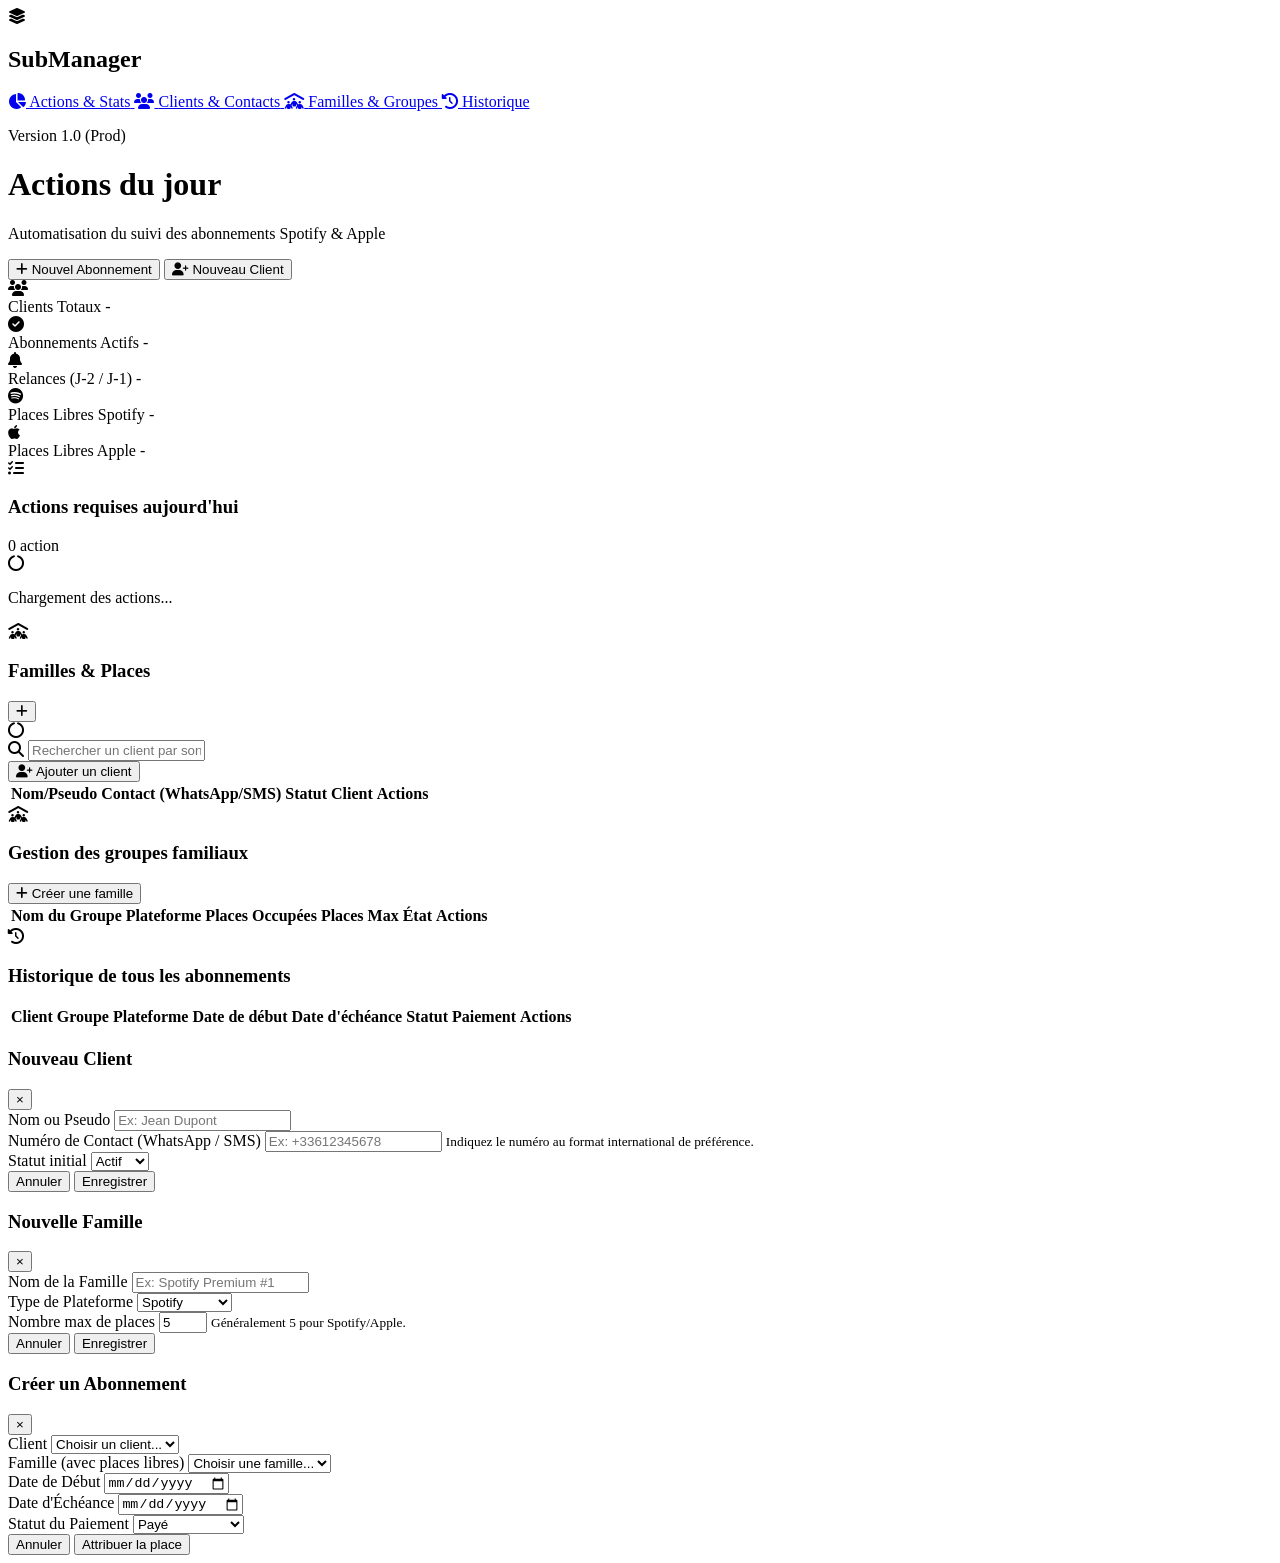
==== index.html @ 0e267c70 "addsite" ====
<!DOCTYPE html>
<html lang="fr">
<head>
    <meta charset="UTF-8">
    <meta name="viewport" content="width=device-width, initial-scale=1.0">
    <title>SubManager | Tableau de bord premium</title>
    <!-- Google Fonts -->
    <link rel="preconnect" href="https://fonts.googleapis.com">
    <link rel="preconnect" href="https://fonts.gstatic.com" crossorigin>
    <link href="https://fonts.googleapis.com/css2?family=Outfit:wght@300;400;500;600;700&display=swap" rel="stylesheet">
    <!-- FontAwesome for Icons -->
    <link rel="stylesheet" href="https://cdnjs.cloudflare.com/ajax/libs/font-awesome/6.4.0/css/all.min.css">
    <!-- Custom CSS -->
    <link rel="stylesheet" href="/static/style.css">
</head>
<body>
    <div class="app-container">
        <!-- Sidebar Navigation -->
        <aside class="sidebar">
            <div class="brand">
                <div class="brand-logo">
                    <i class="fa-solid fa-layer-group"></i>
                </div>
                <h2>SubManager</h2>
            </div>
            <nav class="nav-menu">
                <a href="#" class="nav-item active" data-tab="dashboard">
                    <i class="fa-solid fa-chart-pie"></i>
                    <span>Actions & Stats</span>
                </a>
                <a href="#" class="nav-item" data-tab="clients">
                    <i class="fa-solid fa-users"></i>
                    <span>Clients & Contacts</span>
                </a>
                <a href="#" class="nav-item" data-tab="families">
                    <i class="fa-solid fa-people-roof"></i>
                    <span>Familles & Groupes</span>
                </a>
                <a href="#" class="nav-item" data-tab="history">
                    <i class="fa-solid fa-history"></i>
                    <span>Historique</span>
                </a>
            </nav>
            <div class="sidebar-footer">
                <p>Version 1.0 (Prod)</p>
            </div>
        </aside>

        <!-- Main Content Area -->
        <main class="main-content">
            <!-- Header -->
            <header class="top-bar">
                <div class="page-title">
                    <h1 id="tab-title">Actions du jour</h1>
                    <p id="tab-subtitle">Automatisation du suivi des abonnements Spotify & Apple</p>
                </div>
                <div class="top-bar-actions">
                    <button class="btn btn-primary" onclick="openModal('modal-add-subscription')">
                        <i class="fa-solid fa-plus"></i> Nouvel Abonnement
                    </button>
                    <button class="btn btn-secondary" onclick="openModal('modal-add-client')">
                        <i class="fa-solid fa-user-plus"></i> Nouveau Client
                    </button>
                </div>
            </header>

            <!-- TAB: DASHBOARD -->
            <section id="tab-dashboard" class="tab-content active">
                <!-- Stats Indicators -->
                <div class="stats-grid">
                    <div class="stat-card">
                        <div class="stat-icon client-icon">
                            <i class="fa-solid fa-users"></i>
                        </div>
                        <div class="stat-info">
                            <span class="stat-label">Clients Totaux</span>
                            <span class="stat-value" id="stat-total-clients">-</span>
                        </div>
                    </div>
                    <div class="stat-card">
                        <div class="stat-icon active-icon">
                            <i class="fa-solid fa-circle-check"></i>
                        </div>
                        <div class="stat-info">
                            <span class="stat-label">Abonnements Actifs</span>
                            <span class="stat-value" id="stat-active-subs">-</span>
                        </div>
                    </div>
                    <div class="stat-card">
                        <div class="stat-icon warning-icon">
                            <i class="fa-solid fa-bell"></i>
                        </div>
                        <div class="stat-info">
                            <span class="stat-label">Relances (J-2 / J-1)</span>
                            <span class="stat-value text-warning" id="stat-pending-reminders">-</span>
                        </div>
                    </div>
                    <div class="stat-card">
                        <div class="stat-icon spot-spotify-icon">
                            <i class="fa-brands fa-spotify"></i>
                        </div>
                        <div class="stat-info">
                            <span class="stat-label">Places Libres Spotify</span>
                            <span class="stat-value text-spotify" id="stat-spotify-free">-</span>
                        </div>
                    </div>
                    <div class="stat-card">
                        <div class="stat-icon spot-apple-icon">
                            <i class="fa-brands fa-apple"></i>
                        </div>
                        <div class="stat-info">
                            <span class="stat-label">Places Libres Apple</span>
                            <span class="stat-value text-apple" id="stat-apple-free">-</span>
                        </div>
                    </div>
                </div>

                <!-- Main Dashboard Split -->
                <div class="dashboard-split">
                    <!-- Left: Day Actions List -->
                    <div class="split-left glass-card">
                        <div class="card-header">
                            <div class="header-title">
                                <i class="fa-solid fa-list-check text-indigo"></i>
                                <h3>Actions requises aujourd'hui</h3>
                            </div>
                            <span class="badge badge-indigo" id="action-count">0 action</span>
                        </div>
                        <div class="actions-list" id="actions-container">
                            <!-- Actions dynamically loaded -->
                            <div class="loading-state">
                                <i class="fa-solid fa-circle-notch fa-spin"></i>
                                <p>Chargement des actions...</p>
                            </div>
                        </div>
                    </div>

                    <!-- Right: Quick Families Overview -->
                    <div class="split-right glass-card">
                        <div class="card-header">
                            <div class="header-title">
                                <i class="fa-solid fa-people-roof text-indigo"></i>
                                <h3>Familles & Places</h3>
                            </div>
                            <button class="btn-icon" onclick="openModal('modal-add-family')" title="Ajouter une famille">
                                <i class="fa-solid fa-plus"></i>
                            </button>
                        </div>
                        <div class="families-mini-list" id="families-container">
                            <!-- Families dynamically loaded -->
                            <div class="loading-state">
                                <i class="fa-solid fa-circle-notch fa-spin"></i>
                            </div>
                        </div>
                    </div>
                </div>
            </section>

            <!-- TAB: CLIENTS -->
            <section id="tab-clients" class="tab-content">
                <div class="glass-card">
                    <div class="card-header">
                        <div class="search-bar-container">
                            <i class="fa-solid fa-magnifying-glass search-icon"></i>
                            <input type="text" id="client-search" placeholder="Rechercher un client par son nom ou numéro...">
                        </div>
                        <button class="btn btn-primary" onclick="openModal('modal-add-client')">
                            <i class="fa-solid fa-user-plus"></i> Ajouter un client
                        </button>
                    </div>
                    <div class="table-container">
                        <table class="data-table">
                            <thead>
                                <tr>
                                    <th>Nom/Pseudo</th>
                                    <th>Contact (WhatsApp/SMS)</th>
                                    <th>Statut Client</th>
                                    <th>Actions</th>
                                </tr>
                            </thead>
                            <tbody id="clients-table-body">
                                <!-- Loaded dynamically -->
                            </tbody>
                        </table>
                    </div>
                </div>
            </section>

            <!-- TAB: FAMILIES -->
            <section id="tab-families" class="tab-content">
                <div class="glass-card">
                    <div class="card-header">
                        <div class="header-title">
                            <i class="fa-solid fa-people-roof text-indigo"></i>
                            <h3>Gestion des groupes familiaux</h3>
                        </div>
                        <button class="btn btn-primary" onclick="openModal('modal-add-family')">
                            <i class="fa-solid fa-plus"></i> Créer une famille
                        </button>
                    </div>
                    <div class="table-container">
                        <table class="data-table">
                            <thead>
                                <tr>
                                    <th>Nom du Groupe</th>
                                    <th>Plateforme</th>
                                    <th>Places Occupées</th>
                                    <th>Places Max</th>
                                    <th>État</th>
                                    <th>Actions</th>
                                </tr>
                            </thead>
                            <tbody id="families-table-body">
                                <!-- Loaded dynamically -->
                            </tbody>
                        </table>
                    </div>
                </div>
            </section>

            <!-- TAB: HISTORY / SUBSCRIPTIONS -->
            <section id="tab-history" class="tab-content">
                <div class="glass-card">
                    <div class="card-header">
                        <div class="header-title">
                            <i class="fa-solid fa-history text-indigo"></i>
                            <h3>Historique de tous les abonnements</h3>
                        </div>
                    </div>
                    <div class="table-container">
                        <table class="data-table">
                            <thead>
                                <tr>
                                    <th>Client</th>
                                    <th>Groupe</th>
                                    <th>Plateforme</th>
                                    <th>Date de début</th>
                                    <th>Date d'échéance</th>
                                    <th>Statut Paiement</th>
                                    <th>Actions</th>
                                </tr>
                            </thead>
                            <tbody id="subscriptions-table-body">
                                <!-- Loaded dynamically -->
                            </tbody>
                        </table>
                    </div>
                </div>
            </section>
        </main>
    </div>

    <!-- MODAL: ADD CLIENT -->
    <div id="modal-add-client" class="modal">
        <div class="modal-content glass-card">
            <div class="modal-header">
                <h3>Nouveau Client</h3>
                <button class="close-btn" onclick="closeModal('modal-add-client')">&times;</button>
            </div>
            <form id="form-add-client" onsubmit="submitAddClient(event)">
                <div class="form-group">
                    <label for="client-nom">Nom ou Pseudo</label>
                    <input type="text" id="client-nom" required placeholder="Ex: Jean Dupont">
                </div>
                <div class="form-group">
                    <label for="client-contact">Numéro de Contact (WhatsApp / SMS)</label>
                    <input type="tel" id="client-contact" required placeholder="Ex: +33612345678">
                    <small>Indiquez le numéro au format international de préférence.</small>
                </div>
                <div class="form-group">
                    <label for="client-statut">Statut initial</label>
                    <select id="client-statut">
                        <option value="Actif" selected>Actif</option>
                        <option value="Inactif">Inactif</option>
                    </select>
                </div>
                <div class="form-actions">
                    <button type="button" class="btn btn-secondary" onclick="closeModal('modal-add-client')">Annuler</button>
                    <button type="submit" class="btn btn-primary">Enregistrer</button>
                </div>
            </form>
        </div>
    </div>

    <!-- MODAL: ADD FAMILY -->
    <div id="modal-add-family" class="modal">
        <div class="modal-content glass-card">
            <div class="modal-header">
                <h3>Nouvelle Famille</h3>
                <button class="close-btn" onclick="closeModal('modal-add-family')">&times;</button>
            </div>
            <form id="form-add-family" onsubmit="submitAddFamily(event)">
                <div class="form-group">
                    <label for="family-nom">Nom de la Famille</label>
                    <input type="text" id="family-nom" required placeholder="Ex: Spotify Premium #1">
                </div>
                <div class="form-group">
                    <label for="family-type">Type de Plateforme</label>
                    <select id="family-type" required>
                        <option value="Spotify" selected>Spotify</option>
                        <option value="Apple">Apple Music</option>
                    </select>
                </div>
                <div class="form-group">
                    <label for="family-places">Nombre max de places</label>
                    <input type="number" id="family-places" required min="1" max="10" value="5">
                    <small>Généralement 5 pour Spotify/Apple.</small>
                </div>
                <div class="form-actions">
                    <button type="button" class="btn btn-secondary" onclick="closeModal('modal-add-family')">Annuler</button>
                    <button type="submit" class="btn btn-primary">Enregistrer</button>
                </div>
            </form>
        </div>
    </div>

    <!-- MODAL: ADD SUBSCRIPTION -->
    <div id="modal-add-subscription" class="modal">
        <div class="modal-content glass-card">
            <div class="modal-header">
                <h3>Créer un Abonnement</h3>
                <button class="close-btn" onclick="closeModal('modal-add-subscription')">&times;</button>
            </div>
            <form id="form-add-subscription" onsubmit="submitAddSubscription(event)">
                <div class="form-group">
                    <label for="sub-client">Client</label>
                    <select id="sub-client" required>
                        <option value="" disabled selected>Choisir un client...</option>
                        <!-- Loaded dynamically -->
                    </select>
                </div>
                <div class="form-group">
                    <label for="sub-family">Famille (avec places libres)</label>
                    <select id="sub-family" required>
                        <option value="" disabled selected>Choisir une famille...</option>
                        <!-- Loaded dynamically -->
                    </select>
                </div>
                <div class="form-row">
                    <div class="form-group">
                        <label for="sub-debut">Date de Début</label>
                        <input type="date" id="sub-debut" required>
                    </div>
                    <div class="form-group">
                        <label for="sub-fin">Date d'Échéance</label>
                        <input type="date" id="sub-fin" required>
                    </div>
                </div>
                <div class="form-group">
                    <label for="sub-paiement">Statut du Paiement</label>
                    <select id="sub-paiement" required>
                        <option value="Payé" selected>Payé</option>
                        <option value="En attente">En attente</option>
                        <option value="Expiré">Expiré / Résilié</option>
                    </select>
                </div>
                <div class="form-actions">
                    <button type="button" class="btn btn-secondary" onclick="closeModal('modal-add-subscription')">Annuler</button>
                    <button type="submit" class="btn btn-primary">Attribuer la place</button>
                </div>
            </form>
        </div>
    </div>

    <!-- Custom JS -->
    <script src="/static/app.js"></script>
</body>
</html>
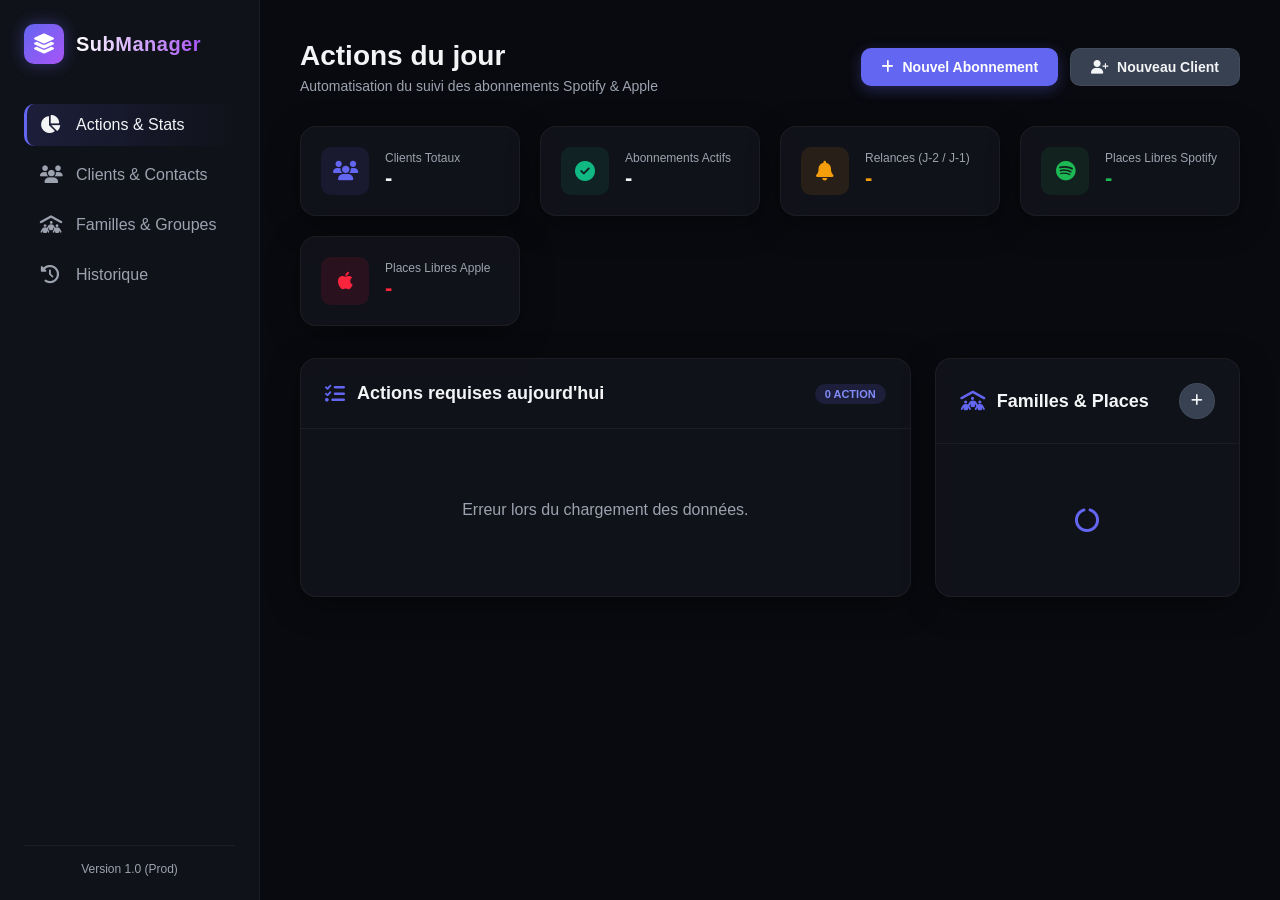
==== commit 77b9ca86: "update" ====
--- a/index.html
+++ b/index.html
@@ -11,7 +11,7 @@
     <!-- FontAwesome for Icons -->
     <link rel="stylesheet" href="https://cdnjs.cloudflare.com/ajax/libs/font-awesome/6.4.0/css/all.min.css">
     <!-- Custom CSS -->
-    <link rel="stylesheet" href="/static/style.css">
+    <link rel="stylesheet" href="style.css">
 </head>
 <body>
     <div class="app-container">
@@ -363,6 +363,6 @@
     </div>
 
     <!-- Custom JS -->
-    <script src="/static/app.js"></script>
+    <script src="app.js"></script>
 </body>
 </html>
--- a/style.css
+++ b/style.css
@@ -0,0 +1,756 @@
+/* --- Core Variables & Design System --- */
+:root {
+    --bg-app: #090a0f;
+    --bg-sidebar: #10121a;
+    --bg-card: rgba(20, 22, 31, 0.7);
+    --border-color: rgba(255, 255, 255, 0.05);
+    --border-glow: rgba(99, 102, 241, 0.15);
+    
+    --text-primary: #f3f4f6;
+    --text-muted: #9ca3af;
+    --text-dark: #1f2937;
+    
+    --primary: #6366f1;
+    --primary-hover: #4f46e5;
+    --secondary: #374151;
+    --secondary-hover: #4b5563;
+    
+    --spotify: #1DB954;
+    --spotify-bg: rgba(29, 185, 84, 0.1);
+    --apple: #FA243C;
+    --apple-bg: rgba(250, 36, 60, 0.1);
+    
+    --success: #10b981;
+    --success-bg: rgba(16, 185, 129, 0.1);
+    --warning: #f59e0b;
+    --warning-bg: rgba(245, 158, 11, 0.1);
+    --danger: #ef4444;
+    --danger-bg: rgba(239, 68, 68, 0.1);
+    
+    --shadow: 0 8px 32px 0 rgba(0, 0, 0, 0.37);
+    --radius-lg: 16px;
+    --radius-md: 10px;
+    --radius-sm: 6px;
+    
+    --transition: all 0.3s cubic-bezier(0.4, 0, 0.2, 1);
+}
+
+/* --- Base Reset --- */
+* {
+    margin: 0;
+    padding: 0;
+    box-sizing: border-box;
+    font-family: 'Outfit', sans-serif;
+    scrollbar-width: thin;
+    scrollbar-color: var(--secondary) transparent;
+}
+
+body {
+    background-color: var(--bg-app);
+    color: var(--text-primary);
+    min-height: 100vh;
+    overflow-x: hidden;
+}
+
+/* --- Layout --- */
+.app-container {
+    display: flex;
+    min-height: 100vh;
+}
+
+/* --- Sidebar --- */
+.sidebar {
+    width: 260px;
+    background-color: var(--bg-sidebar);
+    border-right: 1px solid var(--border-color);
+    display: flex;
+    flex-direction: column;
+    padding: 24px;
+    flex-shrink: 0;
+}
+
+.brand {
+    display: flex;
+    align-items: center;
+    gap: 12px;
+    margin-bottom: 40px;
+}
+
+.brand-logo {
+    background: linear-gradient(135deg, var(--primary), #a855f7);
+    width: 40px;
+    height: 40px;
+    border-radius: var(--radius-md);
+    display: flex;
+    align-items: center;
+    justify-content: center;
+    box-shadow: 0 0 15px rgba(99, 102, 241, 0.4);
+}
+
+.brand-logo i {
+    color: white;
+    font-size: 20px;
+}
+
+.brand h2 {
+    font-size: 20px;
+    font-weight: 700;
+    letter-spacing: 0.5px;
+    background: linear-gradient(to right, #ffffff, #a855f7);
+    -webkit-background-clip: text;
+    -webkit-text-fill-color: transparent;
+}
+
+.nav-menu {
+    display: flex;
+    flex-direction: column;
+    gap: 8px;
+    flex-grow: 1;
+}
+
+.nav-item {
+    display: flex;
+    align-items: center;
+    gap: 16px;
+    padding: 12px 16px;
+    color: var(--text-muted);
+    text-decoration: none;
+    border-radius: var(--radius-md);
+    font-weight: 500;
+    transition: var(--transition);
+}
+
+.nav-item i {
+    font-size: 18px;
+    width: 20px;
+    text-align: center;
+}
+
+.nav-item:hover, .nav-item.active {
+    color: var(--text-primary);
+    background-color: rgba(255, 255, 255, 0.03);
+}
+
+.nav-item.active {
+    background: linear-gradient(90deg, rgba(99, 102, 241, 0.15) 0%, transparent 100%);
+    border-left: 3px solid var(--primary);
+    padding-left: 13px; /* balance border */
+}
+
+.sidebar-footer {
+    font-size: 12px;
+    color: var(--text-muted);
+    text-align: center;
+    border-top: 1px solid var(--border-color);
+    padding-top: 16px;
+}
+
+/* --- Main Content --- */
+.main-content {
+    flex-grow: 1;
+    padding: 40px;
+    max-width: 1400px;
+    margin: 0 auto;
+    width: calc(100% - 260px);
+}
+
+.top-bar {
+    display: flex;
+    justify-content: space-between;
+    align-items: center;
+    margin-bottom: 32px;
+}
+
+.page-title h1 {
+    font-size: 28px;
+    font-weight: 700;
+    margin-bottom: 6px;
+}
+
+.page-title p {
+    color: var(--text-muted);
+    font-size: 14px;
+}
+
+.top-bar-actions {
+    display: flex;
+    gap: 12px;
+}
+
+/* --- Buttons --- */
+.btn {
+    display: inline-flex;
+    align-items: center;
+    gap: 8px;
+    padding: 10px 20px;
+    border-radius: var(--radius-md);
+    font-size: 14px;
+    font-weight: 600;
+    cursor: pointer;
+    border: none;
+    transition: var(--transition);
+}
+
+.btn-primary {
+    background-color: var(--primary);
+    color: white;
+    box-shadow: 0 4px 14px 0 rgba(99, 102, 241, 0.3);
+}
+
+.btn-primary:hover {
+    background-color: var(--primary-hover);
+    transform: translateY(-2px);
+    box-shadow: 0 6px 20px 0 rgba(99, 102, 241, 0.4);
+}
+
+.btn-secondary {
+    background-color: var(--secondary);
+    color: var(--text-primary);
+    border: 1px solid var(--border-color);
+}
+
+.btn-secondary:hover {
+    background-color: var(--secondary-hover);
+    transform: translateY(-2px);
+}
+
+.btn-icon {
+    width: 36px;
+    height: 36px;
+    border-radius: 50%;
+    background-color: var(--secondary);
+    border: 1px solid var(--border-color);
+    color: var(--text-primary);
+    display: inline-flex;
+    align-items: center;
+    justify-content: center;
+    cursor: pointer;
+    transition: var(--transition);
+}
+
+.btn-icon:hover {
+    background-color: var(--primary);
+    color: white;
+    transform: scale(1.1);
+}
+
+/* --- Stats Grid --- */
+.stats-grid {
+    display: grid;
+    grid-template-columns: repeat(auto-fit, minmax(200px, 1fr));
+    gap: 20px;
+    margin-bottom: 32px;
+}
+
+.stat-card {
+    background-color: var(--bg-card);
+    backdrop-filter: blur(12px);
+    -webkit-backdrop-filter: blur(12px);
+    border: 1px solid var(--border-color);
+    border-radius: var(--radius-lg);
+    padding: 20px;
+    display: flex;
+    align-items: center;
+    gap: 16px;
+    box-shadow: var(--shadow);
+    transition: var(--transition);
+}
+
+.stat-card:hover {
+    border-color: var(--border-glow);
+    transform: translateY(-4px);
+}
+
+.stat-icon {
+    width: 48px;
+    height: 48px;
+    border-radius: var(--radius-md);
+    display: flex;
+    align-items: center;
+    justify-content: center;
+    font-size: 20px;
+}
+
+.client-icon { background: rgba(99, 102, 241, 0.1); color: var(--primary); }
+.active-icon { background: var(--success-bg); color: var(--success); }
+.warning-icon { background: var(--warning-bg); color: var(--warning); }
+.spot-spotify-icon { background: var(--spotify-bg); color: var(--spotify); }
+.spot-apple-icon { background: var(--apple-bg); color: var(--apple); }
+
+.stat-info {
+    display: flex;
+    flex-direction: column;
+}
+
+.stat-label {
+    font-size: 12px;
+    color: var(--text-muted);
+    font-weight: 500;
+}
+
+.stat-value {
+    font-size: 22px;
+    font-weight: 700;
+}
+
+/* --- Glass Cards --- */
+.glass-card {
+    background-color: var(--bg-card);
+    backdrop-filter: blur(12px);
+    -webkit-backdrop-filter: blur(12px);
+    border: 1px solid var(--border-color);
+    border-radius: var(--radius-lg);
+    box-shadow: var(--shadow);
+}
+
+.card-header {
+    padding: 24px;
+    border-bottom: 1px solid var(--border-color);
+    display: flex;
+    justify-content: space-between;
+    align-items: center;
+}
+
+.header-title {
+    display: flex;
+    align-items: center;
+    gap: 12px;
+}
+
+.header-title i {
+    font-size: 20px;
+}
+
+.header-title h3 {
+    font-size: 18px;
+    font-weight: 600;
+}
+
+/* --- Dashboard Split Layout --- */
+.dashboard-split {
+    display: grid;
+    grid-template-columns: 2fr 1fr;
+    gap: 24px;
+}
+
+.actions-list {
+    padding: 24px;
+    display: flex;
+    flex-direction: column;
+    gap: 16px;
+    max-height: 600px;
+    overflow-y: auto;
+}
+
+.action-item {
+    border-radius: var(--radius-md);
+    padding: 18px;
+    display: flex;
+    justify-content: space-between;
+    align-items: center;
+    gap: 16px;
+    transition: var(--transition);
+    border: 1px solid transparent;
+}
+
+.action-item:hover {
+    transform: translateX(4px);
+}
+
+.action-item.retrait {
+    background-color: var(--danger-bg);
+    border-color: rgba(239, 68, 68, 0.2);
+}
+
+.action-item.relance {
+    background-color: var(--warning-bg);
+    border-color: rgba(245, 158, 11, 0.2);
+}
+
+.action-item.affectation {
+    background-color: rgba(99, 102, 241, 0.08);
+    border-color: rgba(99, 102, 241, 0.2);
+}
+
+.action-details {
+    display: flex;
+    align-items: flex-start;
+    gap: 14px;
+}
+
+.action-badge {
+    width: 36px;
+    height: 36px;
+    border-radius: 50%;
+    display: flex;
+    align-items: center;
+    justify-content: center;
+    font-size: 16px;
+    flex-shrink: 0;
+}
+
+.retrait .action-badge { background-color: var(--danger); color: white; }
+.relance .action-badge { background-color: var(--warning); color: white; }
+.affectation .action-badge { background-color: var(--primary); color: white; }
+
+.action-text {
+    display: flex;
+    flex-direction: column;
+    gap: 4px;
+}
+
+.action-title {
+    font-size: 15px;
+    font-weight: 600;
+}
+
+.action-desc {
+    font-size: 13px;
+    color: var(--text-muted);
+}
+
+.action-buttons {
+    display: flex;
+    gap: 8px;
+}
+
+/* --- WhatsApp Link Accent --- */
+.btn-whatsapp {
+    background-color: #25d366;
+    color: white;
+}
+.btn-whatsapp:hover {
+    background-color: #20ba5a;
+    transform: translateY(-2px);
+    box-shadow: 0 4px 12px rgba(37, 211, 102, 0.3);
+}
+
+/* --- Families Overview --- */
+.families-mini-list {
+    padding: 24px;
+    display: flex;
+    flex-direction: column;
+    gap: 16px;
+    max-height: 600px;
+    overflow-y: auto;
+}
+
+.family-mini-card {
+    background: rgba(255, 255, 255, 0.02);
+    border: 1px solid var(--border-color);
+    border-radius: var(--radius-md);
+    padding: 16px;
+    transition: var(--transition);
+}
+
+.family-mini-card:hover {
+    border-color: var(--border-glow);
+}
+
+.family-info-header {
+    display: flex;
+    justify-content: space-between;
+    align-items: center;
+    margin-bottom: 12px;
+}
+
+.family-name {
+    font-size: 14px;
+    font-weight: 600;
+}
+
+.family-platform-badge {
+    font-size: 10px;
+    font-weight: 700;
+    padding: 4px 8px;
+    border-radius: 20px;
+    text-transform: uppercase;
+}
+
+.family-platform-badge.spotify {
+    background-color: var(--spotify-bg);
+    color: var(--spotify);
+}
+
+.family-platform-badge.apple {
+    background-color: var(--apple-bg);
+    color: var(--apple);
+}
+
+.family-progress-container {
+    display: flex;
+    align-items: center;
+    gap: 12px;
+}
+
+.progress-bar-bg {
+    flex-grow: 1;
+    height: 6px;
+    background-color: rgba(255, 255, 255, 0.05);
+    border-radius: 3px;
+    overflow: hidden;
+}
+
+.progress-bar-fill {
+    height: 100%;
+    border-radius: 3px;
+    transition: width 0.5s ease-out;
+}
+
+.progress-bar-fill.spotify { background-color: var(--spotify); }
+.progress-bar-fill.apple { background-color: var(--apple); }
+
+.places-count {
+    font-size: 12px;
+    font-weight: 600;
+    width: 40px;
+    text-align: right;
+}
+
+/* --- Badges --- */
+.badge {
+    font-size: 11px;
+    font-weight: 600;
+    padding: 4px 10px;
+    border-radius: 20px;
+    text-transform: uppercase;
+}
+
+.badge-indigo { background-color: rgba(99, 102, 241, 0.15); color: #818cf8; }
+.badge-success { background-color: var(--success-bg); color: var(--success); }
+.badge-warning { background-color: var(--warning-bg); color: var(--warning); }
+.badge-danger { background-color: var(--danger-bg); color: var(--danger); }
+
+.text-warning { color: var(--warning) !important; }
+.text-spotify { color: var(--spotify) !important; }
+.text-apple { color: var(--apple) !important; }
+.text-indigo { color: var(--primary) !important; }
+
+/* --- Table Styles --- */
+.table-container {
+    width: 100%;
+    overflow-x: auto;
+}
+
+.data-table {
+    width: 100%;
+    border-collapse: collapse;
+    text-align: left;
+}
+
+.data-table th, .data-table td {
+    padding: 16px 24px;
+    border-bottom: 1px solid var(--border-color);
+}
+
+.data-table th {
+    font-size: 13px;
+    text-transform: uppercase;
+    color: var(--text-muted);
+    font-weight: 600;
+    letter-spacing: 0.5px;
+}
+
+.data-table td {
+    font-size: 14px;
+}
+
+.data-table tbody tr {
+    transition: var(--transition);
+}
+
+.data-table tbody tr:hover {
+    background-color: rgba(255, 255, 255, 0.01);
+}
+
+/* --- Form & Inputs --- */
+.search-bar-container {
+    position: relative;
+    width: 320px;
+}
+
+.search-bar-container input {
+    width: 100%;
+    background-color: rgba(255, 255, 255, 0.03);
+    border: 1px solid var(--border-color);
+    border-radius: var(--radius-md);
+    padding: 10px 16px 10px 40px;
+    color: var(--text-primary);
+    font-size: 14px;
+    outline: none;
+    transition: var(--transition);
+}
+
+.search-bar-container input:focus {
+    border-color: var(--primary);
+    background-color: rgba(255, 255, 255, 0.05);
+}
+
+.search-icon {
+    position: absolute;
+    left: 14px;
+    top: 50%;
+    transform: translateY(-50%);
+    color: var(--text-muted);
+    font-size: 14px;
+}
+
+/* --- Modals --- */
+.modal {
+    display: none;
+    position: fixed;
+    top: 0;
+    left: 0;
+    width: 100%;
+    height: 100%;
+    background-color: rgba(0, 0, 0, 0.6);
+    backdrop-filter: blur(4px);
+    z-index: 1000;
+    align-items: center;
+    justify-content: center;
+}
+
+.modal.open {
+    display: flex;
+    animation: fadeIn 0.2s ease-out;
+}
+
+.modal-content {
+    width: 100%;
+    max-width: 500px;
+    border-radius: var(--radius-lg);
+    overflow: hidden;
+    animation: slideUp 0.3s cubic-bezier(0.4, 0, 0.2, 1);
+}
+
+.modal-header {
+    padding: 24px;
+    border-bottom: 1px solid var(--border-color);
+    display: flex;
+    justify-content: space-between;
+    align-items: center;
+}
+
+.modal-header h3 {
+    font-size: 18px;
+    font-weight: 600;
+}
+
+.close-btn {
+    background: none;
+    border: none;
+    color: var(--text-muted);
+    font-size: 24px;
+    cursor: pointer;
+    transition: var(--transition);
+}
+
+.close-btn:hover {
+    color: var(--text-primary);
+}
+
+form {
+    padding: 24px;
+}
+
+.form-group {
+    margin-bottom: 20px;
+}
+
+.form-row {
+    display: grid;
+    grid-template-columns: 1fr 1fr;
+    gap: 16px;
+}
+
+label {
+    display: block;
+    font-size: 13px;
+    font-weight: 500;
+    color: var(--text-muted);
+    margin-bottom: 8px;
+}
+
+input[type="text"], input[type="tel"], input[type="number"], input[type="date"], select {
+    width: 100%;
+    background-color: rgba(255, 255, 255, 0.03);
+    border: 1px solid var(--border-color);
+    border-radius: var(--radius-md);
+    padding: 10px 14px;
+    color: var(--text-primary);
+    font-size: 14px;
+    outline: none;
+    transition: var(--transition);
+}
+
+input:focus, select:focus {
+    border-color: var(--primary);
+    background-color: rgba(255, 255, 255, 0.05);
+}
+
+small {
+    display: block;
+    font-size: 11px;
+    color: var(--text-muted);
+    margin-top: 6px;
+}
+
+.form-actions {
+    display: flex;
+    justify-content: flex-end;
+    gap: 12px;
+    margin-top: 24px;
+}
+
+/* --- Tabs --- */
+.tab-content {
+    display: none;
+}
+
+.tab-content.active {
+    display: block;
+    animation: fadeIn 0.4s ease-out;
+}
+
+/* --- Helper Utilities --- */
+.loading-state {
+    display: flex;
+    flex-direction: column;
+    align-items: center;
+    justify-content: center;
+    padding: 40px;
+    color: var(--text-muted);
+    gap: 12px;
+}
+
+.loading-state i {
+    font-size: 24px;
+    color: var(--primary);
+}
+
+.empty-state {
+    display: flex;
+    flex-direction: column;
+    align-items: center;
+    justify-content: center;
+    padding: 48px;
+    color: var(--text-muted);
+    text-align: center;
+    gap: 16px;
+}
+
+.empty-state i {
+    font-size: 32px;
+    color: rgba(255, 255, 255, 0.1);
+}
+
+/* --- Animations --- */
+@keyframes fadeIn {
+    from { opacity: 0; }
+    to { opacity: 1; }
+}
+
+@keyframes slideUp {
+    from { transform: translateY(20px); opacity: 0; }
+    to { transform: translateY(0); opacity: 1; }
+}
